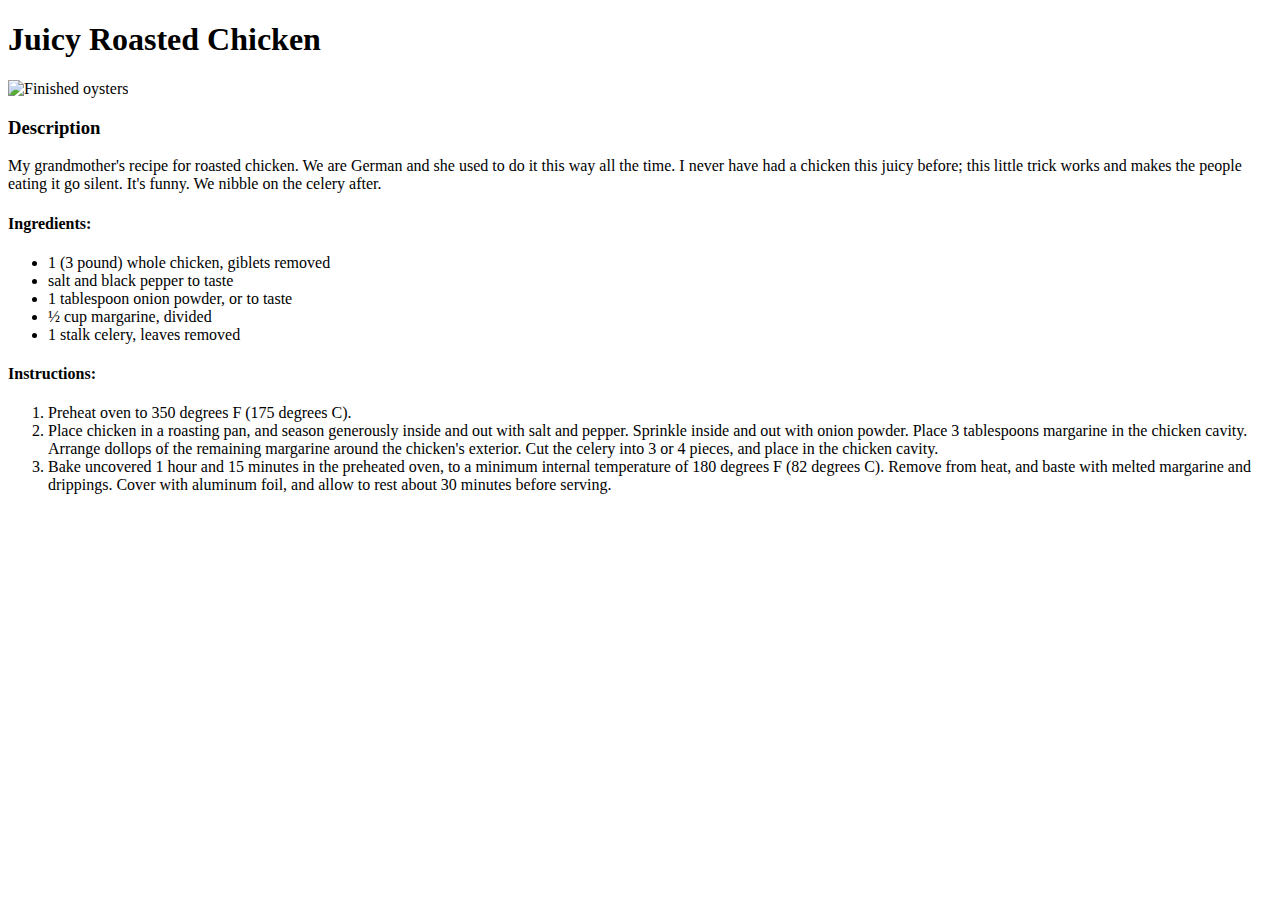
==== recipes/chicken.html @ 9bfa76da "Added chicken" ====
<!DOCTYPE html>
<html lang="en">
<head>
    <meta charset="UTF-8">
    <meta http-equiv="X-UA-Compatible" content="IE=edge">
    <meta name="viewport" content="width=device-width, initial-scale=1.0">
    <title>Document</title>
</head>
<body>
    <h1>Juicy Roasted Chicken</h1>
    <img src="../images/chicken.jpg" alt="Finished oysters">
    <h3>Description</h3>
    <p>My grandmother's recipe for roasted chicken. We are German and she used to do it this way all the time. I never have had a chicken this juicy before; this little trick works and makes the people eating it go silent. It's funny. We nibble on the celery after.</p>
    <h4>Ingredients:</h4>
    <ul>
        <li>1 (3 pound) whole chicken, giblets removed  </li>
        <li>salt and black pepper to taste  </li>
        <li>1 tablespoon onion powder, or to taste   </li>
        <li>½ cup margarine, divided  </li>
        <li>1 stalk celery, leaves removed  </li>
    </ul>
    <h4>Instructions:</h4>
    <ol>
       <li>Preheat oven to 350 degrees F (175 degrees C).</li>
       <li>Place chicken in a roasting pan, and season generously inside and out with salt and pepper. Sprinkle inside and out with onion powder. Place 3 tablespoons margarine in the chicken cavity. Arrange dollops of the remaining margarine around the chicken's exterior. Cut the celery into 3 or 4 pieces, and place in the chicken cavity.</li>
       <li>Bake uncovered 1 hour and 15 minutes in the preheated oven, to a minimum internal temperature of 180 degrees F (82 degrees C). Remove from heat, and baste with melted margarine and drippings. Cover with aluminum foil, and allow to rest about 30 minutes before serving.</li>
    </ol>
    <!-- link: https://www.allrecipes.com/recipe/83557/juicy-roasted-chicken/ -->
</body>
</html>
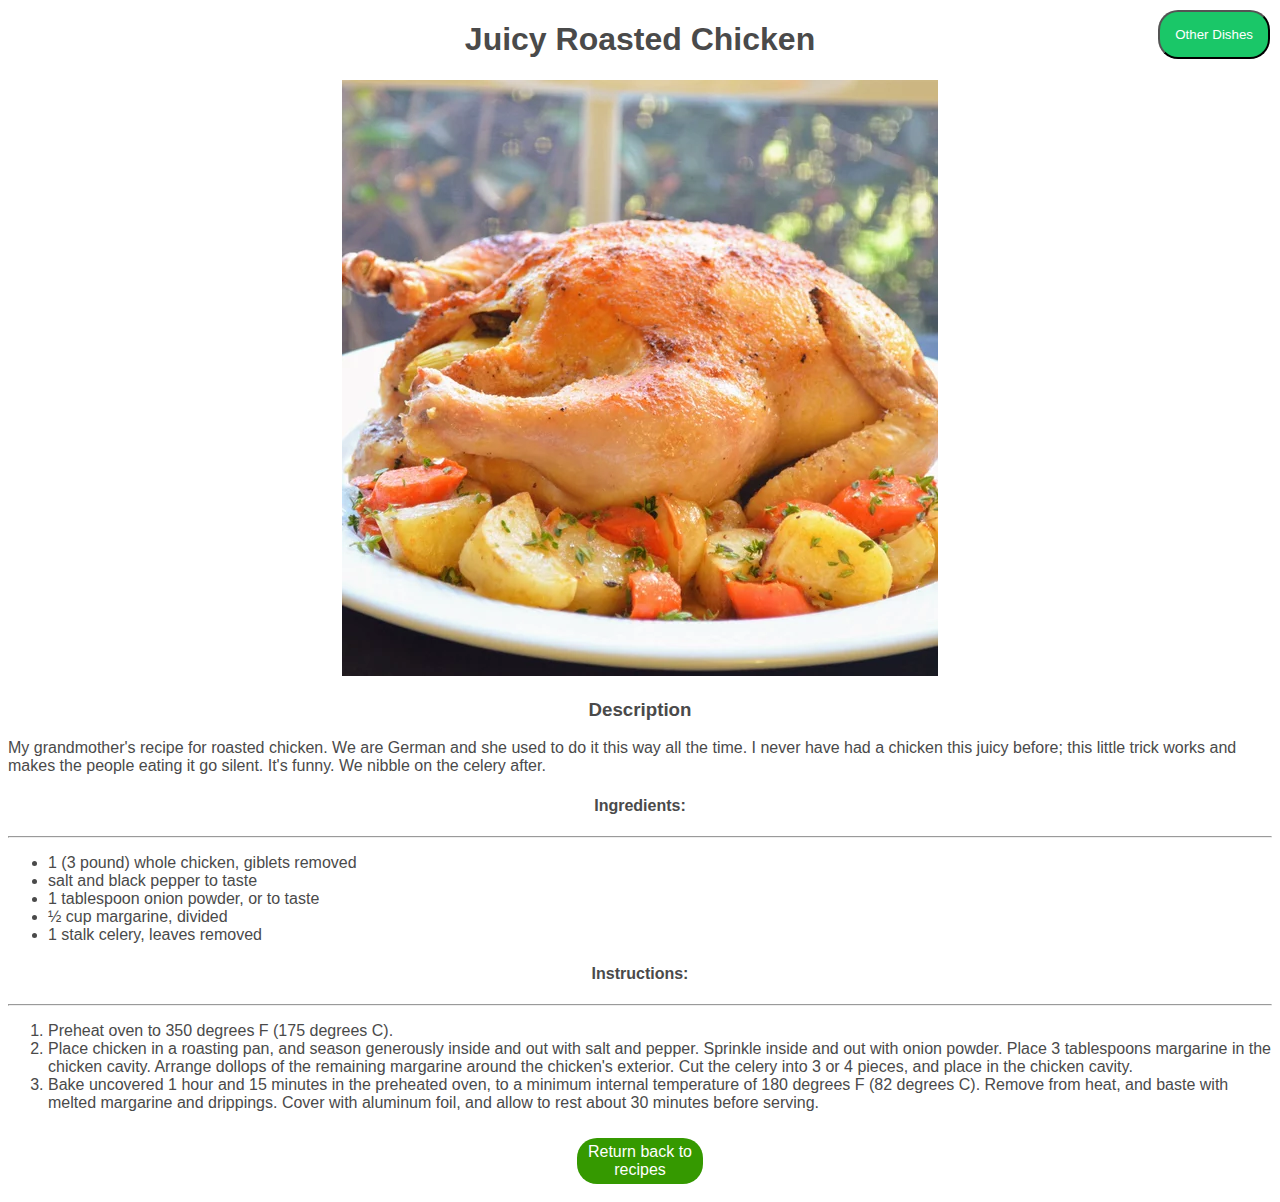
==== commit 7e54bb65: "changed font" ====
--- a/recipes/chicken.html
+++ b/recipes/chicken.html
@@ -4,14 +4,25 @@
     <meta charset="UTF-8">
     <meta http-equiv="X-UA-Compatible" content="IE=edge">
     <meta name="viewport" content="width=device-width, initial-scale=1.0">
-    <title>Document</title>
+    <link rel="stylesheet" href="../styles.css">
+    <title>Juicy Roasted Chicken</title>
 </head>
-<body>
+<body class="recipes">
     <h1>Juicy Roasted Chicken</h1>
-    <img src="../images/chicken.jpg" alt="Finished oysters">
+    <span class="dropdown">
+        <button class="dropbutton">Other Dishes</button>
+        <div class="dropcontent">
+            <a href="../recipes/oysters.html">Rockin' Oysters Rockefeller</a>
+            <a href="../recipes/ham.html">Honey Glazed Ham</a>
+        </div>
+    </span>
+    <div class="img-container">
+        <img src="../images/chicken.jpg" alt="Finished chicken">
+    </div>
     <h3>Description</h3>
     <p>My grandmother's recipe for roasted chicken. We are German and she used to do it this way all the time. I never have had a chicken this juicy before; this little trick works and makes the people eating it go silent. It's funny. We nibble on the celery after.</p>
     <h4>Ingredients:</h4>
+    <hr>
     <ul>
         <li>1 (3 pound) whole chicken, giblets removed  </li>
         <li>salt and black pepper to taste  </li>
@@ -20,11 +31,15 @@
         <li>1 stalk celery, leaves removed  </li>
     </ul>
     <h4>Instructions:</h4>
+    <hr>
     <ol>
        <li>Preheat oven to 350 degrees F (175 degrees C).</li>
        <li>Place chicken in a roasting pan, and season generously inside and out with salt and pepper. Sprinkle inside and out with onion powder. Place 3 tablespoons margarine in the chicken cavity. Arrange dollops of the remaining margarine around the chicken's exterior. Cut the celery into 3 or 4 pieces, and place in the chicken cavity.</li>
        <li>Bake uncovered 1 hour and 15 minutes in the preheated oven, to a minimum internal temperature of 180 degrees F (82 degrees C). Remove from heat, and baste with melted margarine and drippings. Cover with aluminum foil, and allow to rest about 30 minutes before serving.</li>
     </ol>
+    <ul class="start">
+        <div class="returnhome"><a class ="backlink" href="../index.html">Return back to recipes</a></div>
+    </ul>
     <!-- link: https://www.allrecipes.com/recipe/83557/juicy-roasted-chicken/ -->
 </body>
 </html>--- a/styles.css
+++ b/styles.css
@@ -0,0 +1,114 @@
+.main{
+    font-family: 'Open Sans', sans-serif;
+    font-size: large;
+    text-align: center;
+    background: #8ee4af;
+}
+
+.recipes{
+    color: #4a4a4a;
+    font-family: 'Open Sans', sans-serif;
+}
+
+.title {
+    font-size: 50px;
+    color: rgb(18, 194, 12);
+}
+
+h1, 
+h3,
+h4,
+.img-container {
+    text-align: center;
+}
+
+.card{
+    width: 400px;
+    height: auto;
+    padding: 10px;
+    margin: 10px auto;
+    background: #5cdb95;
+    border-radius: 20px;
+}
+
+.border{
+    border-radius: 25px;
+    background: #8ee4af;
+    margin: 5px;
+    padding: 5px;
+    border: 1px solid #00ff80;
+}
+
+.border:hover{
+    background: #1ac768;
+}
+
+.start{
+    margin: auto;
+    width: 10%;
+    padding: 10px;
+    
+}
+.returnhome{
+    text-align: center;
+    padding: 5px;
+    border-radius: 20px;
+    margin: auto;
+    background:#359900   
+}
+
+.backlink {
+    color: #FFFFFF;
+    text-decoration: none;
+}
+
+.returnhome:hover {
+    color: #FFFFFF;
+    background-color: #005e08;
+    text-decoration: none;
+}
+
+.dropbutton{
+    background-color: #1ac768;
+    border-radius: 20px;
+    color:white;
+    padding: 15px;
+}
+
+.dropdown {
+    position: absolute;
+    right: 10px;
+    top: 10px;
+  }
+  
+.dropcontent{
+    display: none;
+    position: absolute;
+    background-color: #292727;
+    border-radius: 20px;
+    min-width: 100px;
+    box-shadow: 0px 8px 16px 0px rgba(0,0,0,0.2);
+    z-index:1;
+}
+
+.dropcontent a {
+    border-radius: 20px;
+    color: rgb(252, 252, 252);
+    padding: 5px;
+    font-size: 20px;
+    text-decoration: none;
+    display: block;
+  }
+
+.dropcontent a:hover {background-color: rgb(17, 16, 16);}
+.dropdown:hover .dropcontent {display: block;}
+.dropdown:hover .dropbutton {background-color: #3e8e41;}
+
+
+.git-image{
+    vertical-align: bottom;
+}
+
+.git-image:hover{
+    opacity: 0.6;
+}